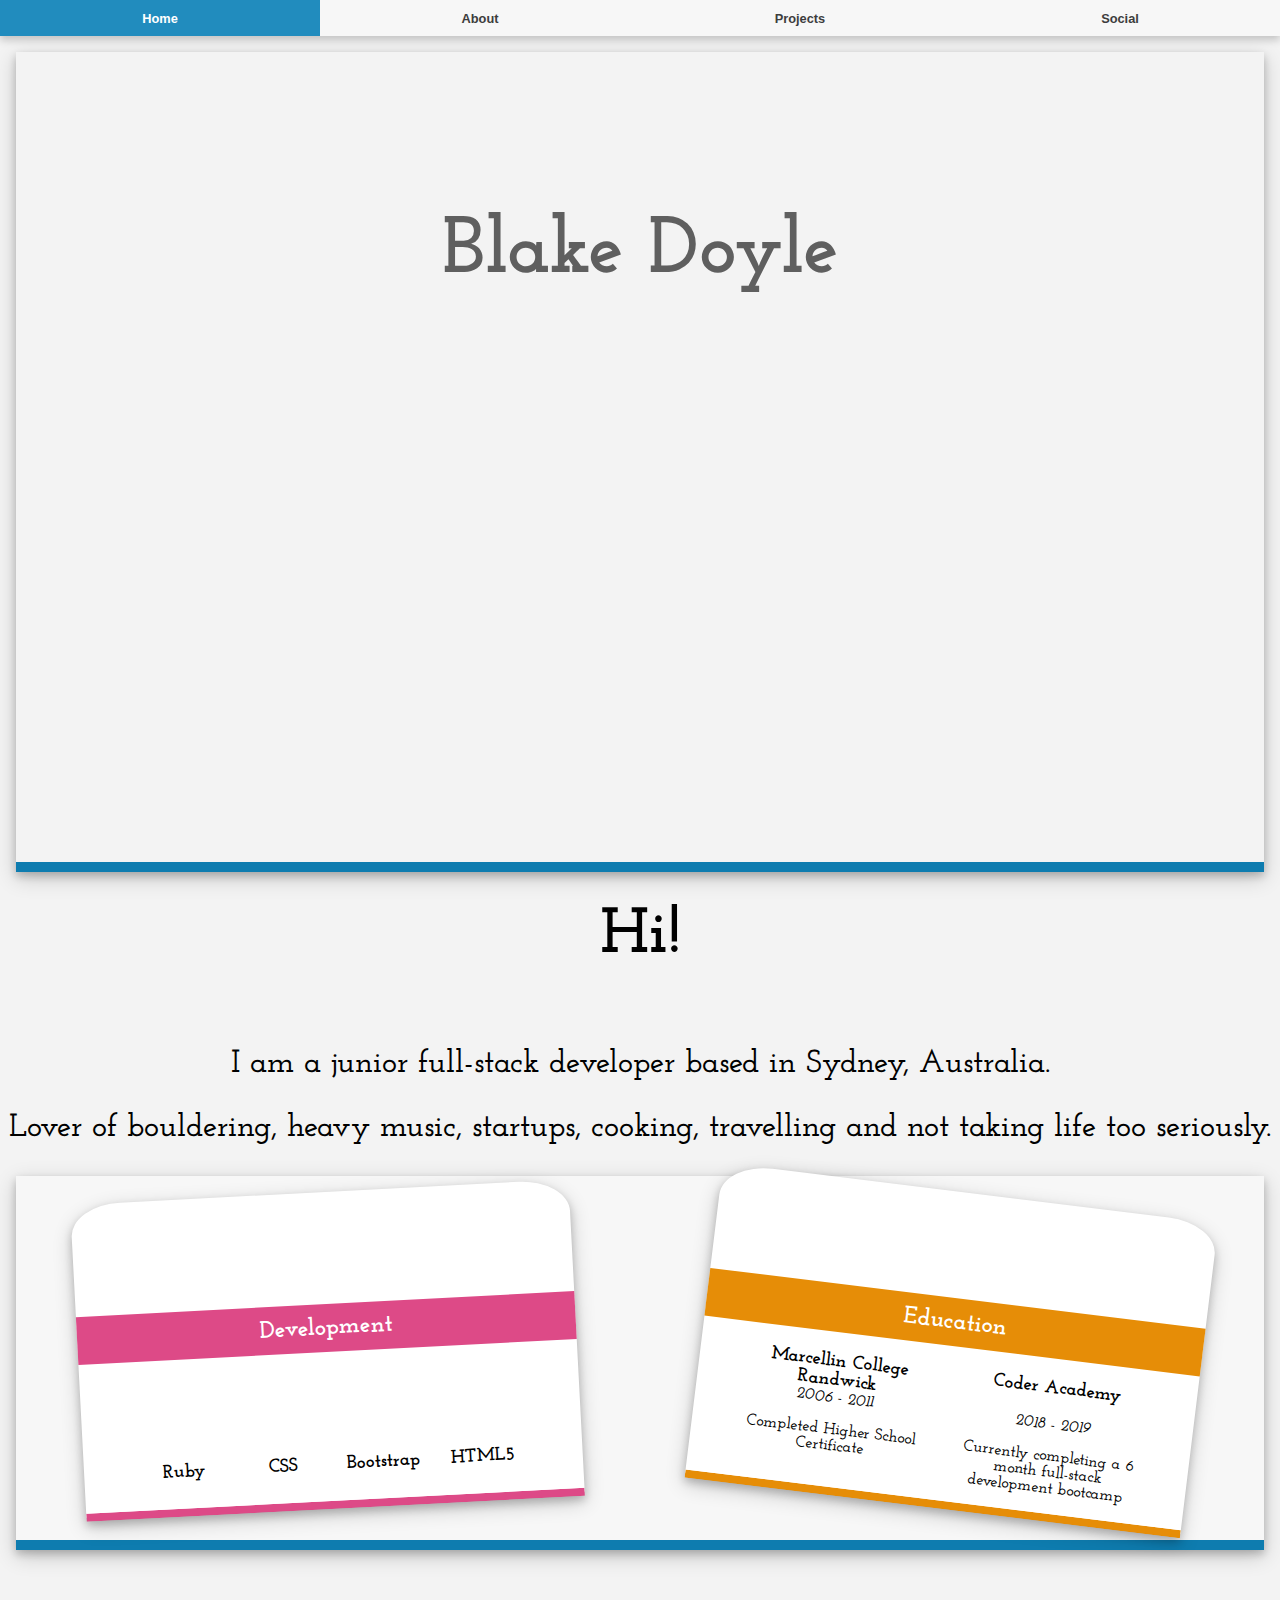
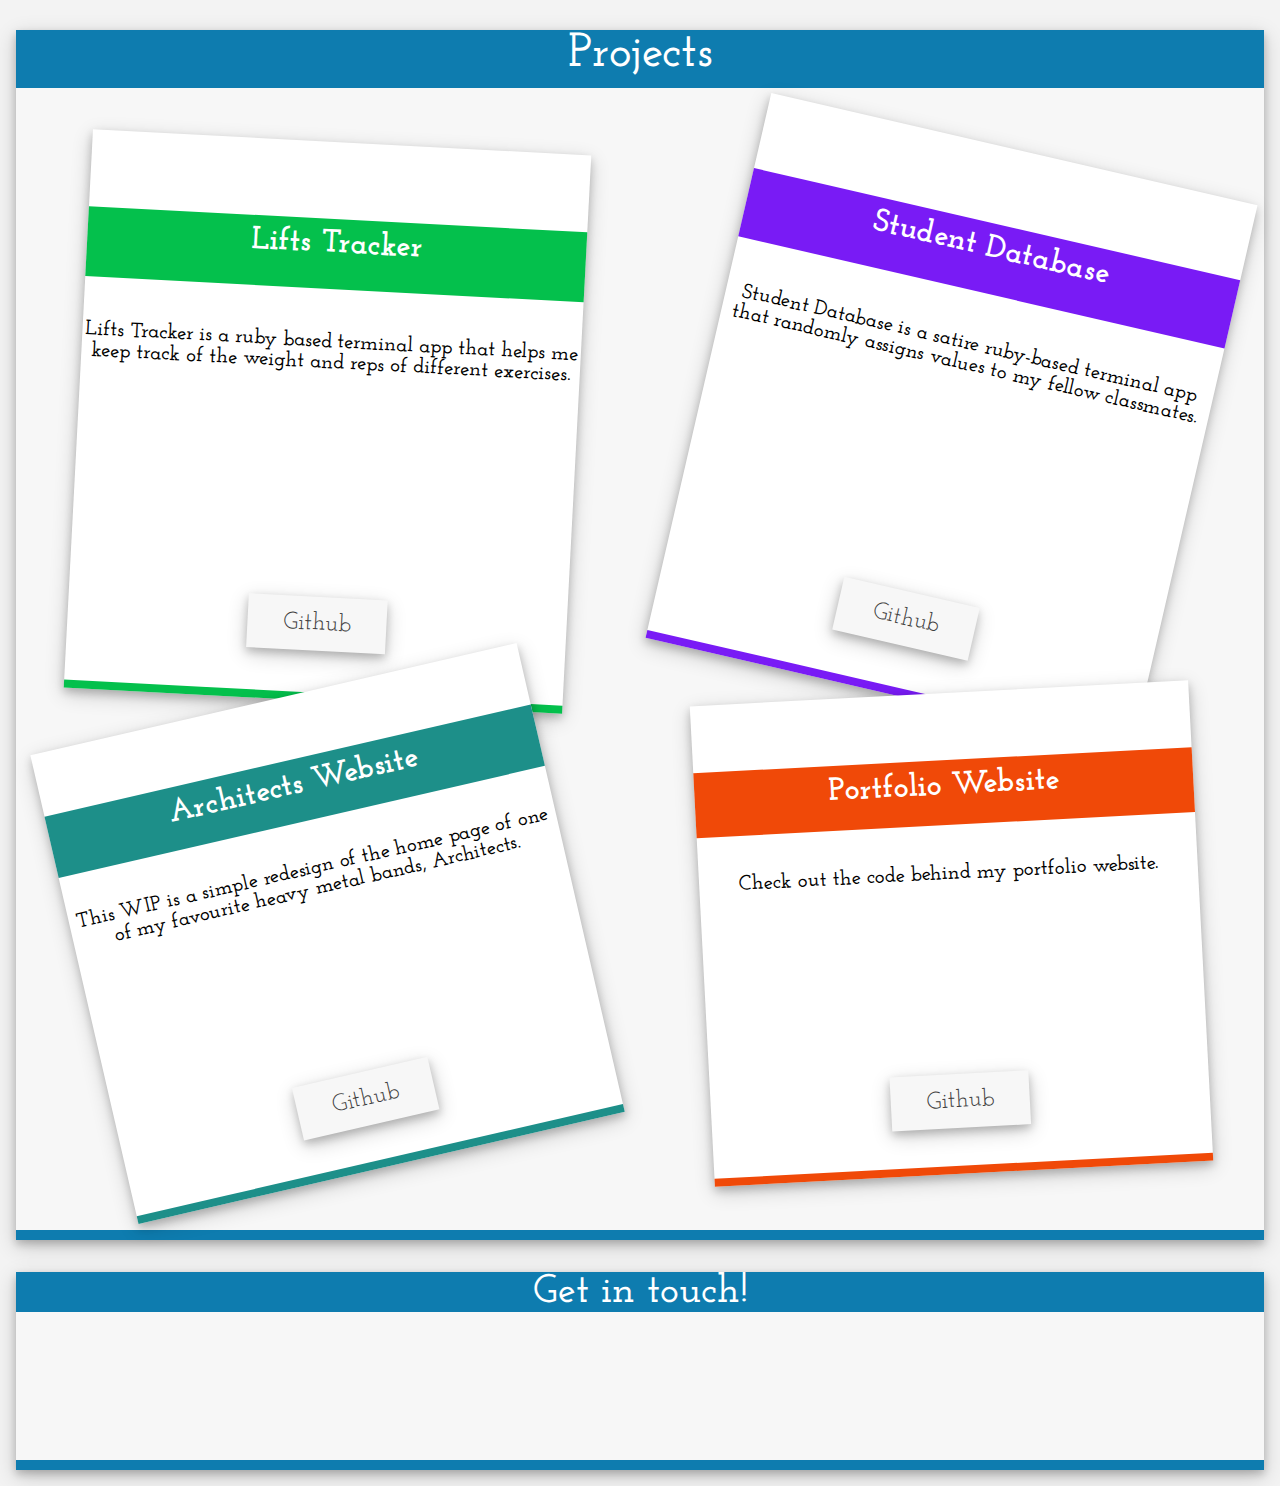
==== src/index.html @ c5b55622 "place things in correct folder" ====
<!DOCTYPE html>
<html>
<head>
    <meta charset="utf-8" />
    <meta http-equiv="X-UA-Compatible" content="IE=edge">
    <title>Blake Doyle</title>
    <meta name="viewport" content="width=device-width, initial-scale=1">
    <link rel="stylesheet" type="text/css" href="https://necolas.github.io/normalize.css/latest/normalize.css">
    <link rel="stylesheet" type="text/css" media="screen" href="main.css" />
</head>
<body>

    <nav>
        <div class="menu">
            <ul class="menu-content">
                <a href="#" class="navbar"><li>Home</li></a>
                <a href="#aboutscroll" class="navbar"><li>About</li></a>
                <a href="#projectscroll" class="navbar"><li>Projects</li></a>
                <a href="#social" class="navbar"><li>Social</li></a>
            </ul>
        </div>
    </nav>
    <section class="hero">
        <p><strong>Blake Doyle</strong></p>
    </section>
    <div id="aboutscroll"></div>
    <section id="quote">
        <p><strong>Hi!</strong> </p>
        <img src="images/headshot.png" alt="">
        <p>I am a junior full-stack developer based in Sydney, Australia.</p>
        <p>Lover of bouldering, heavy music, startups, cooking, travelling and not taking life too seriously.</p>
    </section>
        <div class="about">
            <div id="development" class="aboutsection">
                <img class="pushpin" src="images/push-pin.png" alt="">
                <img id="devicon" src="images/skills.png" alt="">
                <h2>Development</h2>
                <img id="rubyicon" class="codeicon" src="images/008-gem.png" alt="">
                <h3 id="ruby" class="codetitle">Ruby</h3>
                <img id="htmlicon" class="codeicon" src="images/006-logo.png" alt="">
                <h3 id="html" class="codetitle">HTML5</h3>
                <img id="cssicon" class="codeicon" src="images/007-css.png" alt="">
                <h3 id="css" class="codetitle">CSS</h3>
                <img id="bootstrapicon" class="codeicon" src="images/bootstrap.png" alt="">
                <h3 id="bootstrap" class="codetitle">Bootstrap</h3>
            </div>
            <div id="education" class="aboutsection">
                <img class="pushpin" src="images/push-pin.png" alt="">
                <img id="eduicon" src="images/books.png" alt="">
                <h2>Education</h2>
                <h3 id="marcellin" class="edutitle">Marcellin College Randwick</h3>
                <p id="marcellinabout" class="edupara"><em>2006 - 2011</em><br><br>Completed Higher School Certificate</p>
                <h3 id="coder" class="edutitle">Coder Academy</h3>
                <p id="coderabout" class="edupara"><em>2018 - 2019</em><br><br>Currently completing a 6 month full-stack development bootcamp</p>
            </div>
        </div>
    </section>
    <div id="projectscroll"></div>
    <section class="work">
        <h1>Projects</h1>
        <div id="project1" class="projects">
            <img class="pushpin" src="images/push-pin.png" alt="">
            <h1>Lifts Tracker</h1>
            <p>Lifts Tracker is a ruby based terminal app that helps me keep track of the weight and reps of different exercises.</p>
            <img class="image1" src="images/liftsmain.png" alt="">
            <img class="image2" src="images/lifts3.png" alt="">
            <a href="https://github.com/ImBlakeDoyle/Lifts-Tracker" class="button" target="_blank">Github</a>
        </div>
        <div id="project2" class="projects">
            <img class="pushpin" src="images/push-pin.png" alt="">
            <h1>Student Database</h1>
            <p>Student Database is a satire ruby-based terminal app that randomly assigns values to my fellow classmates.</p>
            <img class="image1" src="images/database1.png" alt="">
            <img class="image2" src="images/database2.png" alt="">
            <a href="https://github.com/ImBlakeDoyle/terminal_app" class="button" target="_blank">Github</a>
        </div>
        <div id="project3" class="projects">
                <img class="pushpin" src="images/push-pin.png" alt="">
                <h1>Architects Website</h1>
                <p>This WIP is a simple redesign of the home page of one of my favourite heavy metal bands, Architects.</p>
                <img class="image1" src="images/architects.png" alt="">
                <a href="https://github.com/ImBlakeDoyle/architects" class="button" target="_blank">Github</a>
        </div>
        <div id="project4" class="projects">
                <img class="pushpin" src="images/push-pin.png" alt="">
                <h1>Portfolio Website</h1>
                <p>Check out the code behind my portfolio website.</p>
                <img class="image1" src="images/portfolio.png" alt="">
                <a href="https://github.com/ImBlakeDoyle/portfolio" class="button" target="_blank">Github</a>
        </div>
    </section>
    <section id="social">
        <h1>Get in touch!</h1>
        <a id="emaillink" class="sociallink" href="mailto:blake.doyle@hotmail.com.au"><img src="images/email.png" id="emailicon" class="socialicon" alt=""></a>
        <a id="linkedlink" class="sociallink" href="https://www.linkedin.com/in/blake-doyle-3ab81316b/" target="_blank"><img id="linkedicon"src="images/009-linkedin.png" class="socialicon" alt=""></a>
        <a id="gitlink" class="sociallink" href="https://github.com/ImBlakeDoyle" target="_blank"><img id="giticon"src="images/github.png" class="socialicon" alt=""></a>
        <a id="twitterlink" class="sociallink" href="http://www.twitter.com" target="_blank"><img id="twittericon"src="images/002-twitter.png" class="socialicon" alt=""></a>
    </section>
</body>
</html>
---- src/main.css ----
@import url('https://fonts.googleapis.com/css?family=Josefin+Slab:600,700');

/* Standard page settings */
body, html{
    margin: 0;
    font-family: 'Josefin Slab';
    font-weight: 600;
    background-color:rgb(243, 243, 243);
    scroll-behavior: smooth;
}

/* Nav bar START */
nav{
    position: sticky;
    top: 0;
    font-family: Arial;
    font-size: 1em;
    z-index: 99;
}

/* Nav bar animation START */
@keyframes slide-in-top {
    0% {
        -webkit-transform: translateY(-1000px);
                transform: translateY(-1000px);
        opacity: 0;
    }
    100% {
        -webkit-transform: translateY(0);
                transform: translateY(0);
        opacity: 1;
    }
}
/*Nav bar animation END  */

/* Nav bar alignment settings START*/
.menu-content{
    list-style-type: none;
    padding: 0;
    margin: 0;
    display: flex;
    flex-direction: row;
    align-items: center;
    justify-content: space-evenly;
    animation: slide-in-top 1s cubic-bezier(0.250, 0.460, 0.450, 0.940) both;
    box-shadow: 0 4px 8px 0 rgba(0, 0, 0, 0.2);
}
.menu-content a{
    display: flex;
    align-items: center;
    justify-content: space-evenly;
    text-decoration: none;
    color: rgb(61, 61, 61);
    width: 25%;
    text-align: center;
    font-size: 0.8em;
}
/* Nav bar alignment settings END */

.navbar{
    height: 4vh;
    background-color: #f7f7f7;
}
.navbar:hover{
    background-color:rgb(33, 140, 190);
    color: white;
}
/* Nav bar END */

p{
    font-size: 2em;
}
h1{
    font-family: 'Josefin Slab';
    font-weight: 600;
}

/* Hero section START */
.hero{
    margin: 1em;
    height: 90vh;
    background-image: url("images/herobg.jpg");
    background-position: center;
    background-repeat: no-repeat;
    border-bottom: solid 10px rgb(14, 124, 175);
    box-shadow: 0 4px 8px 0 rgba(0, 0, 0, 0.2), 0 6px 20px 0 rgba(0, 0, 0, 0.19);
}

.hero p{
    margin: 0;
    text-align: center;
    color: rgb(95, 95, 95);
    padding-top: 2em;
    font-size: 5em;
}
/* Hero section END */

/* About me section START */
#quote {
    text-align: center;
}
#quote p strong{
    font-size: 2em;
}
#quote img{
    height: 400px;
}
/* About container START */
.about {
    display: grid;
    grid-template-columns: 1fr 1fr;
    grid-template-rows: 1fr;
    background-color: #f7f7f7;
    margin: 1em;
    margin-top: 2em;
    justify-items: center;
    font-size: 1em;
    border-bottom: solid 10px rgb(14, 124, 175);
    box-shadow: 0 4px 8px 0 rgba(0, 0, 0, 0.2), 0 6px 20px 0 rgba(0, 0, 0, 0.19);
}
/* About container END */

/* Standard grid settings*/
.aboutsection{
    display: grid;
    grid-template-columns: 1fr 2fr 2fr 2fr 2fr 1fr;
    margin-top: 1em;
    height: 85%;
    width: 70%;
    background-color: white;
    border-top-left-radius: 10%;
    border-top-right-radius: 10%;
    box-shadow: 0 4px 8px 0 rgba(0, 0, 0, 0.2), 0 6px 20px 0 rgba(0, 0, 0, 0.19);
}

/* Development settings */
#development{
    display: grid;
    grid-template-rows: 1fr 5fr 3fr 1fr 4fr 2fr 1fr;
    border-bottom: solid 8px rgb(221, 74, 135);
    transform:rotate(-3deg);
}

/* Education settings */
#education{
    grid-template-rows: 1fr 5fr 3fr 1fr 2fr 4fr 1fr;
    border-bottom: solid 8px rgb(230, 141, 7);
    transform: rotate(7deg);
}

/* h2 settings for about section */
.aboutsection h2{
    grid-column: 1 / 7;
    grid-row: 3 / 4;
    font-size: 1.5em;
    text-align: center;
    margin-top: 0;
    align-self: center;
    margin-bottom: 0;
    background-color:rgb(221, 74, 135);
    padding: 0.5em;
    color: white;  
}

/* Hover effect for development and education */
#development:hover, #education:hover{
    transform:rotate(0deg);
    transform: scale(1.2, 1.2);
    box-shadow: 0 8px 16px 0 rgba(0, 0, 0, 0.2), 0 6px 20px 0 rgba(0, 0, 0, 0.19);
    z-index: 98;
}
#development:hover .pushpin, #education:hover .pushpin{
    display: none;
}

/* Education colour */
#education h2{
    background-color: rgb(230, 141, 7);
}

/* Main icons for development and education sections */
#devicon, #eduicon{
    grid-column: 3 / 5;
    grid-row: 2 / 3;
    height: 90%;
    align-self: center;
    justify-self: center;
}
#eduicon{
    height: 80%;
}

/* Pushpin settings */
.pushpin{
    grid-row: 1 / 2;
    grid-column: 3 / 5;
    height: 200%;
    justify-self: center;
    margin-bottom: 0.5em;
    align-self: end;
    transform: rotate(-7deg);
}
#education .pushpin{
    transform: rotate(-55deg);
}

/* Development coding language icon settings START */
.codeicon{
    grid-row: 5 / 6;
    height: 80%;
    padding-top: 1em;
    align-self: center;
    justify-self: center;
}
#rubyicon{
    grid-column: 2 / 3;
}
#htmlicon{
    grid-column: 5 / 6;
}
#cssicon{
    grid-column: 3 / 4;
}
#bootstrapicon{
    grid-column: 4 / 5;
}
/* Development coding language icon settings END */

/* Text for each development language settings START */
.codetitle{
    grid-row: 6 / 7;
    margin: 0;
    align-self: center;
    text-align: center;
}
#ruby{
    grid-column: 2 / 3;
}
#html{
    grid-column: 5 / 6;
}
#css{
    grid-column: 3 / 4;
}

#bootstrap{
    grid-column: 4 / 5;
}
/* Text for each development language settings END */

/* Education section START */
.edutitle{
    grid-row: 5 / 6;
    justify-self: end;
    text-align: center;
    margin: 0;
    width: 90%;
}

/* Marcellin column setting */
#marcellin{
    grid-column: 2 / 4;
    justify-self: start;
}

/* Coder academy column setting */
#coder{
    grid-column: 4 / 6;
}

/* Standard Marcellin & coder paragraph settings */
.edupara{
    font-size: 1em;
    grid-row: 6 / 7;
    margin: 0;
    text-align: center;
    width: 90%;  
}

/* Marcellin paragraph */
#marcellinabout{
    grid-column: 2 / 4;
    justify-self: start;
}

/* Coder Academy paragraph */
#coderabout{
    grid-column: 4 / 6;
    justify-self: end;
}
/* Education section END */

/* Project section START*/
/* Container START */
.work{
    display: grid;
    grid-template-columns: 1fr 1fr;
    grid-template-rows: 1fr 7fr 6fr;
    height:95em;
    background-color: #f7f7f7;
    margin: 5em 1em 1em 1em;
    padding-bottom: 5em;
    justify-items: center;
    font-size: 1em;
    border-bottom: solid 10px rgb(14, 124, 175);
    box-shadow: 0 4px 8px 0 rgba(0, 0, 0, 0.2), 0 6px 20px 0 rgba(0, 0, 0, 0.19);
}
.work h1{
    grid-column: 1 / 3;
    font-size: 3em;
    text-align: center;
    margin-bottom: 0;
    background-color: rgb(14, 124, 175);
    width: 100%;
    color: white;
    height: 60%;
    margin-top: 0;
    margin-bottom: 1em;
}
/* Container END */

/* Standard project class START */
.projects{
    display: grid;
    grid-template-columns: 1fr;
    grid-auto-rows: auto;
    margin-top: 1em;
    height: 100%;
    width: 85%;
    background-color: white;
    box-shadow: 0 4px 8px 0 rgba(0, 0, 0, 0.2), 0 6px 20px 0 rgba(0, 0, 0, 0.19);
}
.projects h1{
    grid-row: 2 / 3;
    margin: 0;
    font-size: 2em;
    width: 100%;
    height: 60%;
    justify-self: center;
    padding-top: 0.3em;
    color: white;
    font-weight: 700;
}
.projects p{
    grid-row: 3 / 4;
    font-size: 1.3em;
    margin: 0.5em 1em 0 1em;
    text-align: center;
    justify-self: center;
    width: 100%;
}
.image1{
    grid-row: 4 / 5;
    width: 90%;
    justify-self: center;
}
.image2{
    grid-row: 5 / 6;
    width: 90%;
    justify-self: center;
}
.button{
    grid-row: 6 / 7;
    background-color: #f7f7f7;
    color: rgb(61, 61, 61);
    box-shadow: 0 4px 8px 0 rgba(0, 0, 0, 0.2), 0 6px 20px 0 rgba(0, 0, 0, 0.19);
    border: none;
    padding: 15px 32px;
    text-align: center;
    text-decoration: none;
    margin: 0.5em;
    width: 15%;
    justify-self: center;
    align-self: center;
    font-size: 2em;
    font-weight: 400;
}
.button:hover{
    background-color:rgb(37, 149, 201);
    color: white;
}
/* Standard project class END */

/* Project class push pin */
.projects .pushpin{
    grid-row: 1 / 2;
    grid-column: 1 / 2;
    height: 90%;
    margin-bottom: 1em;
}
.projects:hover .pushpin{
    display: none;
}
/* Make project straight and zoomed slightly on hover */
#project1:hover, #project2:hover, #project3:hover, #project4:hover{
    transform:rotate(0deg);
    transform:scale(1.1, 1.1);
    box-shadow: 0 8px 16px 0 rgba(0, 0, 0, 0.2), 0 6px 20px 0 rgba(0, 0, 0, 0.19);
    z-index: 98;
}
/* Project 1 START */
#project1 {
    grid-column: 1 / 2;
    border-bottom: solid 8px rgb(4, 192, 76);
    transform:rotate(3deg);
}
#project1 .pushpin{
    transform: rotate(-65deg);
}
#project1 h1{
    background-color: rgb(4, 192, 76);
}
/* Project 1 END */

/* Project 2 START */
#project2 {
    grid-column: 2 / 3;
    border-bottom: solid 8px rgb(121, 27, 245);
    transform:rotate(13deg);
}
#project2 .pushpin{
    transform: rotate(-15deg);
    height: 150%;
}
#project2 h1{
    background-color: rgb(121, 27, 245);
}
/* Project 2 END */

/* Project 3 START */
#project3 {
    grid-column: 1 / 2;
    grid-row: 3 / 4;
    border-bottom: solid 8px rgb(29, 143, 137);
    transform:rotate(-13deg);
}
#project3 h1{
    background-color: rgb(29, 143, 137);
}
#project3 .pushpin{
    transform: rotate(-45deg);
    height: 150%;
}
/* Project 3 END */

/* Project 4 START */
#project4 {
    grid-column: 2 / 3;
    grid-row: 3 / 4;
    border-bottom: solid 8px rgb(240, 73, 8);
    transform:rotate(-3deg);
}
#project4 .pushpin{
    transform: rotate(-20deg);
    height: 150%;
}
#project4 h1{
    background-color: rgb(240, 73, 8);  
}
/* Project 4 END */
/* Project section END */

/* Social section */
#social{
    display: grid;
    grid-template-columns: 1fr 1fr 1fr 1fr 1fr 1fr;
    grid-template-rows: 1fr;
    grid-auto-flow: row;
    background-color: #f7f7f7;
    margin: 1em;
    margin-top: 2em;
    justify-items: center;
    font-size: 1em;
    border-bottom: solid 10px rgb(14, 124, 175);
    box-shadow: 0 4px 8px 0 rgba(0, 0, 0, 0.2), 0 6px 20px 0 rgba(0, 0, 0, 0.19);
}
#social h1{
    grid-column: 1 / 7;
    font-size: 2.5em;
    width: 100%;
    margin: 0;
    margin-bottom: 0.5em;
    background-color: rgb(14, 124, 175);
    color: white;
    text-align: center;
}
.socialicon{
    height: 100%
}
.sociallink{
    grid-row: 2 / 3;
    height: 6em;
    margin: 1em 0;
}
#emaillink{
    grid-column: 2 / 3;
}
#linkedlink{
    grid-column: 3 / 4;
}
#gitlink{
    grid-column: 4 / 5;
}
#twitterlink{
    grid-column: 5 / 6;
}

/* Responsive */ 
@media(max-width: 1500px){
    .work{
        height: 75em;
    }
}
@media(max-width: 1300px){
    #development, #education{
        width: 80%;
    }
    .work{
        height: 70em;
    }
    .projects{
        width: 80%;
    }
    .projects .pushpin{
        height: 80%;
    }
    #project2 .pushpin, #project3 .pushpin, #project4 .pushpin{
        height: 100%;
    }
    .button{
        font-size: 1.5em;
    }
    #project1:hover, #project2:hover, #project3:hover, #project4:hover{
        transform: scale(1.3, 1.3);
    }
}
@media(max-width: 1200px){
    .aboutsection{
        width: 90%;
    }
    #education p{
        font-size: 0.9em;
    }
}
@media(max-width: 1100px){
    #quote{
        font-size: 0.75em;
    }
    .about{
        display: grid;
        grid-template-columns: 1fr;
        grid-template-rows: 1fr 1fr; 
        /* height: 100%; */
    }
    #development{
        grid-row: 1 / 2;
        grid-column: 1 / 3;
        width: 60%
    }
    #education{
        grid-row: 2 / 3;
        grid-column: 1 / 3;
        width: 60%;
    }
    #devicon{
        height: 100%;
        margin: 0;
    }
    h1{
        font-size: 0.5em;
    }
    .work{
        height: 200em;
        grid-template-rows: 1fr 7fr 7fr 7fr 7fr;
    }
    #project1{
        grid-row: 2 / 3;
        grid-column: 1 / 3;
    }
    #project2{
        grid-row: 3 / 4;
        grid-column: 1 / 3;
    }
    #project3{
        grid-row: 4 / 5;
        grid-column: 1 / 3;
    }
    #project4{
        grid-row: 5 / 6;
        grid-column: 1 / 3;
    }
    #project1:hover, #project2:hover, #project3:hover, #project4:hover{
        transform: scale(1.1, 1.1);
    }
}
@media(max-width: 800px){
    .work{
        height: 140em;
    }
    .projects .pushpin{
        height: 200%;
    }
    #project2 .pushpin, #project3 .pushpin, #project4 .pushpin{
        height: 190%;
    }
}
@media(max-width: 650px){
    .about{
        height: 50em;
    }
    .work{
        height: 130em;
    }
    .pushpin{
        height: 150%;
    }
    .projects .pushpin{
        height: 150%;
    }
    #project2 .pushpin, #project3 .pushpin, #project4 .pushpin{
        height: 130%;
    }
    #social img{
        height: 80%;
    }
    .button{
        font-size: 1.2em;
    }
    #education{
        width: 80%;
    }
    #development{
        width: 80%;
    }
}
@media(max-width: 500px){
    .about{
        height: 50em;
    }
    #social img{
        height: 60%;
    }  
    .work{
        height: 100em;
    } 
    .projects p{
        font-size: 1em;
    }
    #education{
        width: 90%;
        transform: rotate(4deg);
        height: 25em;
    }
    #development{
        width: 90%;
    }
    .aboutsection h3{
        font-size: 1em;
    }
    .button{
        font-size: 1em;
    }
}
@media(max-width: 400px){
    .work{
        height: 95em;
    }
    #education h3{
        font-size: 0.9em;
    }
    #eduicon{
        height: 60%;
    }
    #social img{
        height: 40%;
    } 
    #quote img{
        height: 200px;
    }
    #education h3, #development h3{
        font-size: 0.75em;
    }
    .projects h1{
        font-size: 1em;
    }
    #social{
        height: 8em;
    }
    .codeicon{
        height: 3em;
    }
}
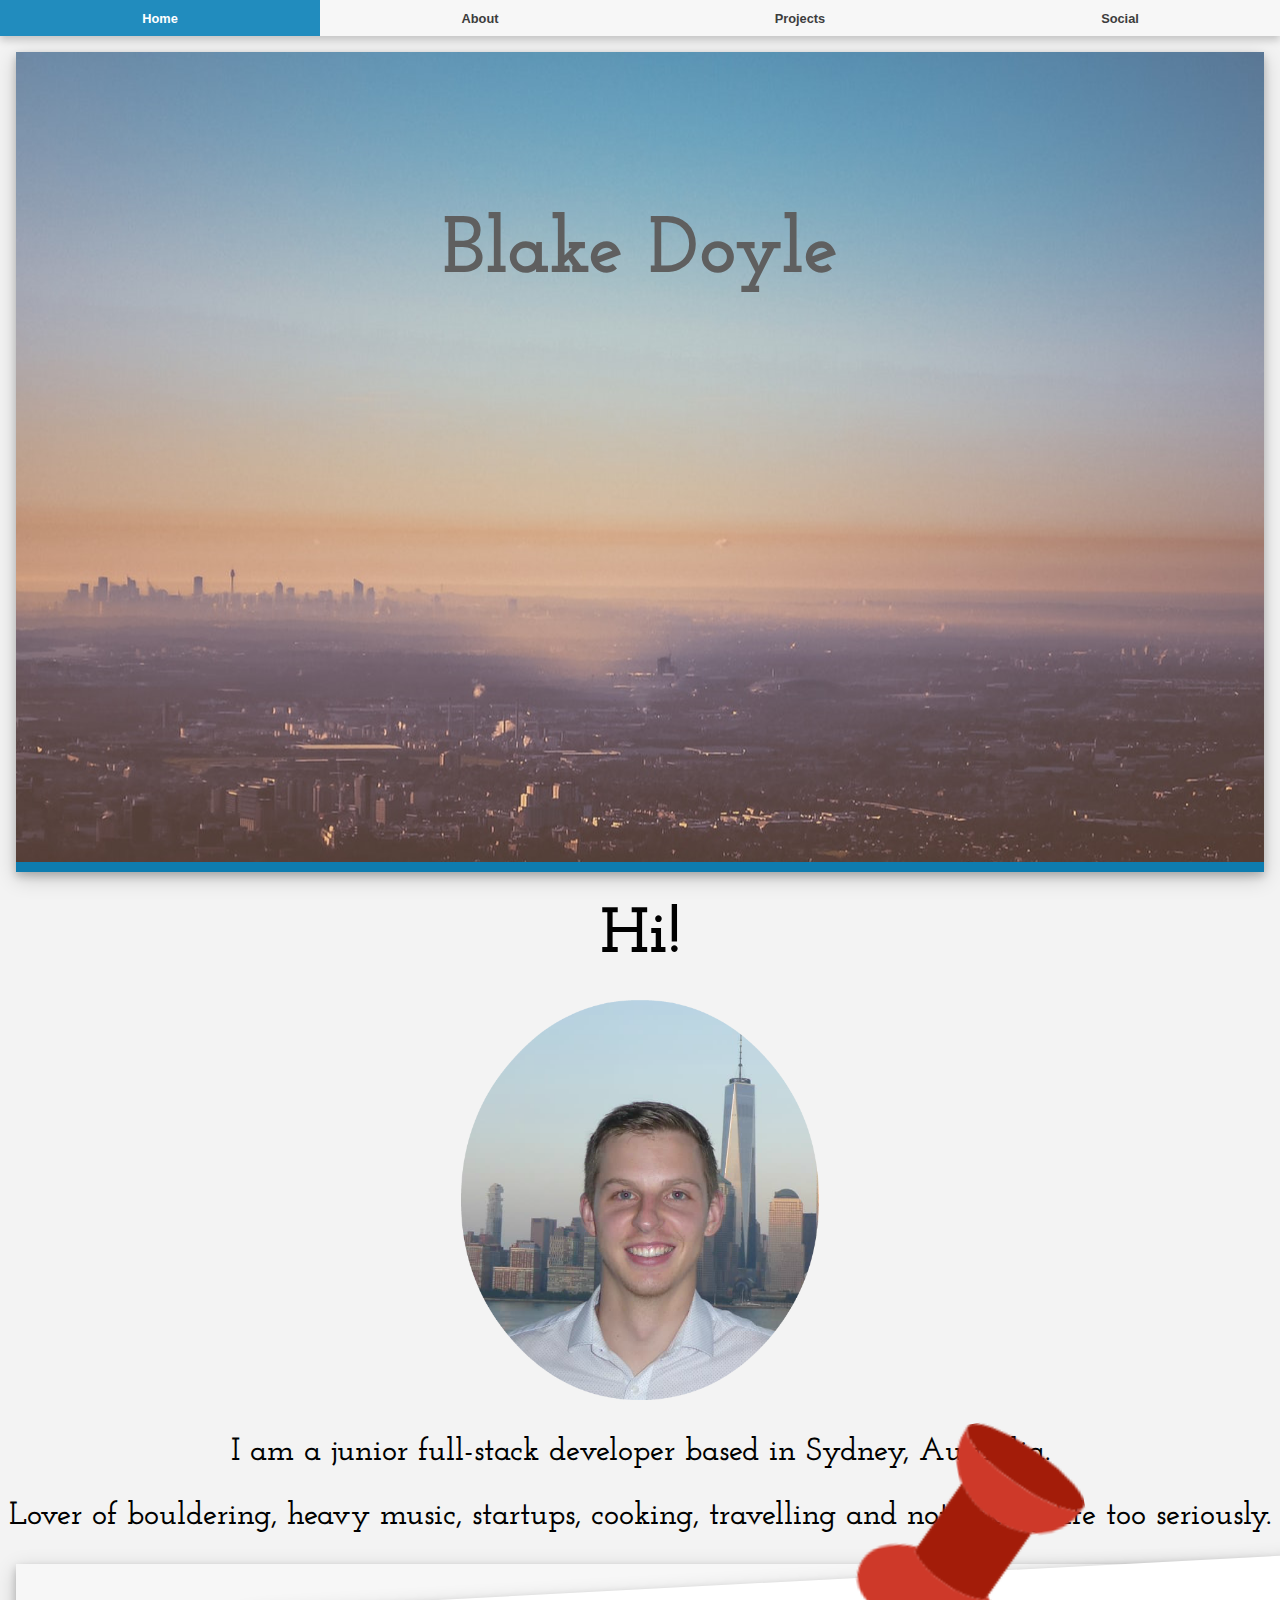
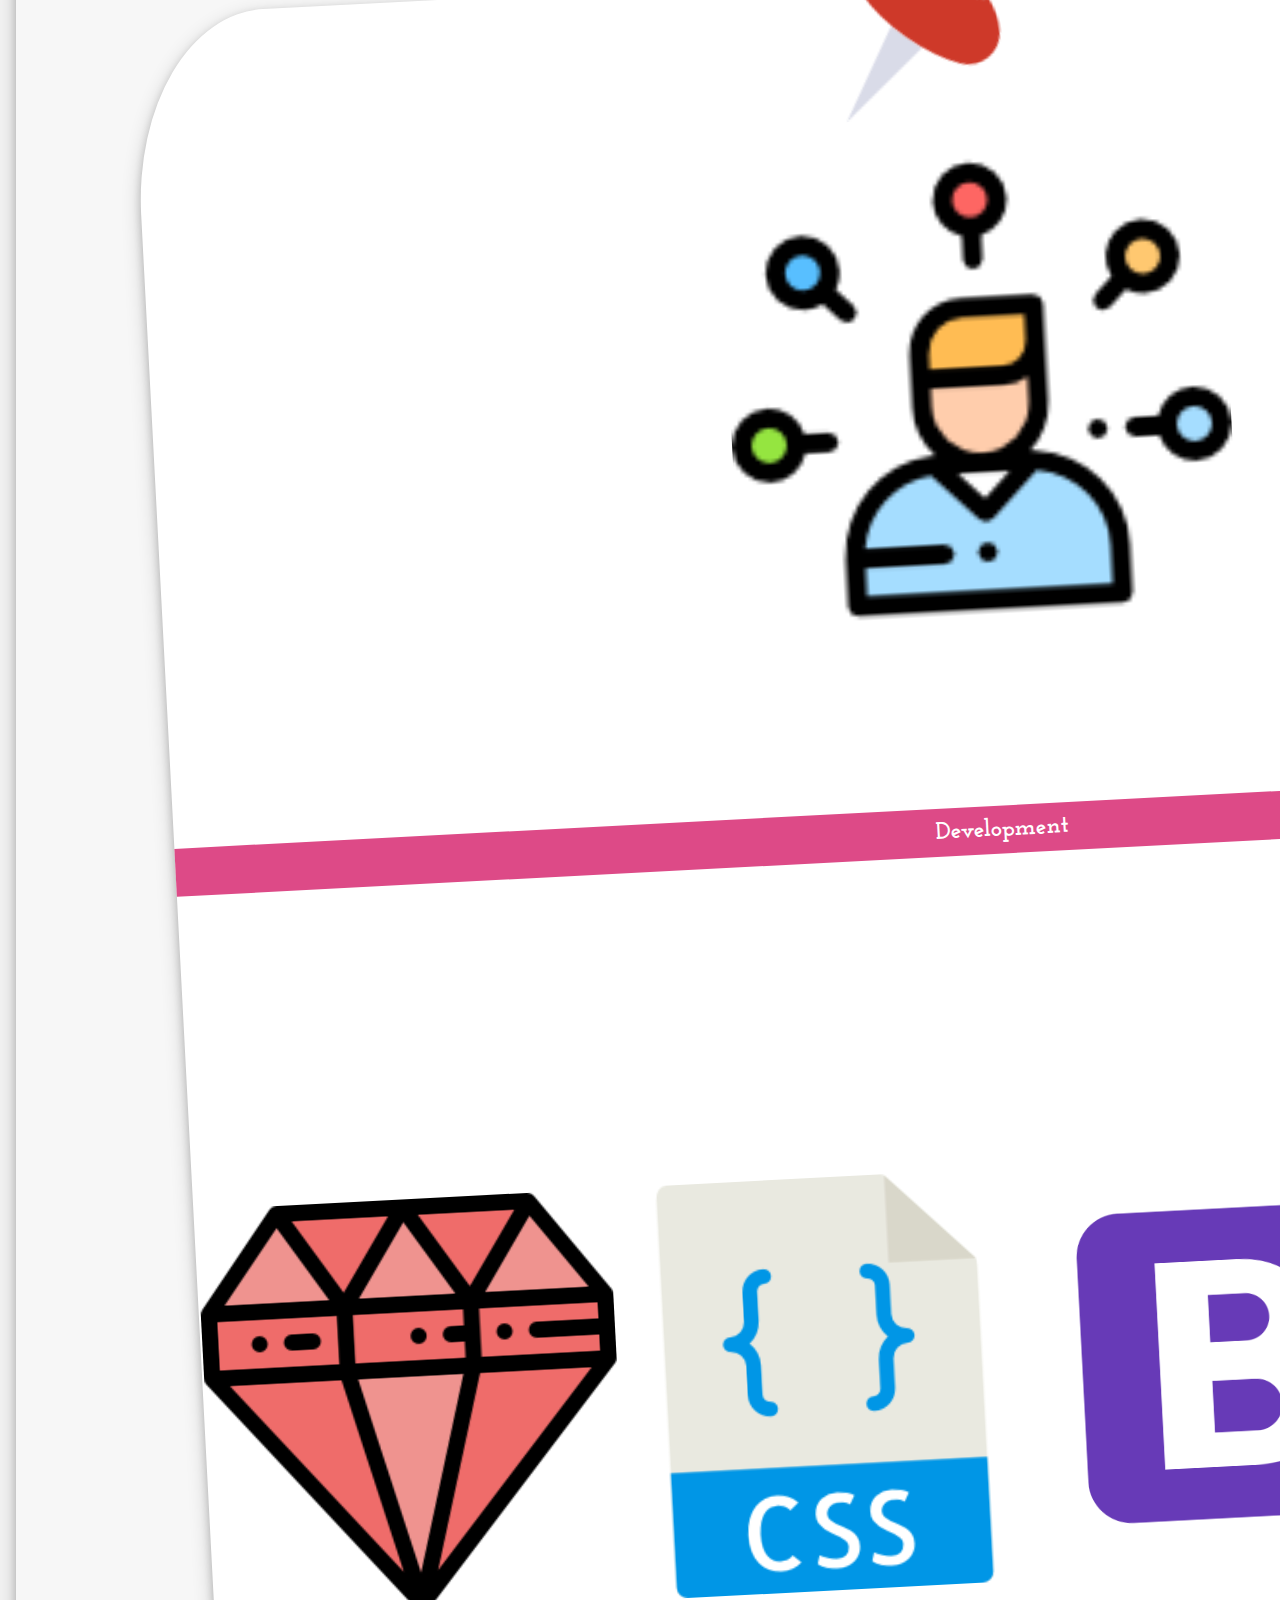
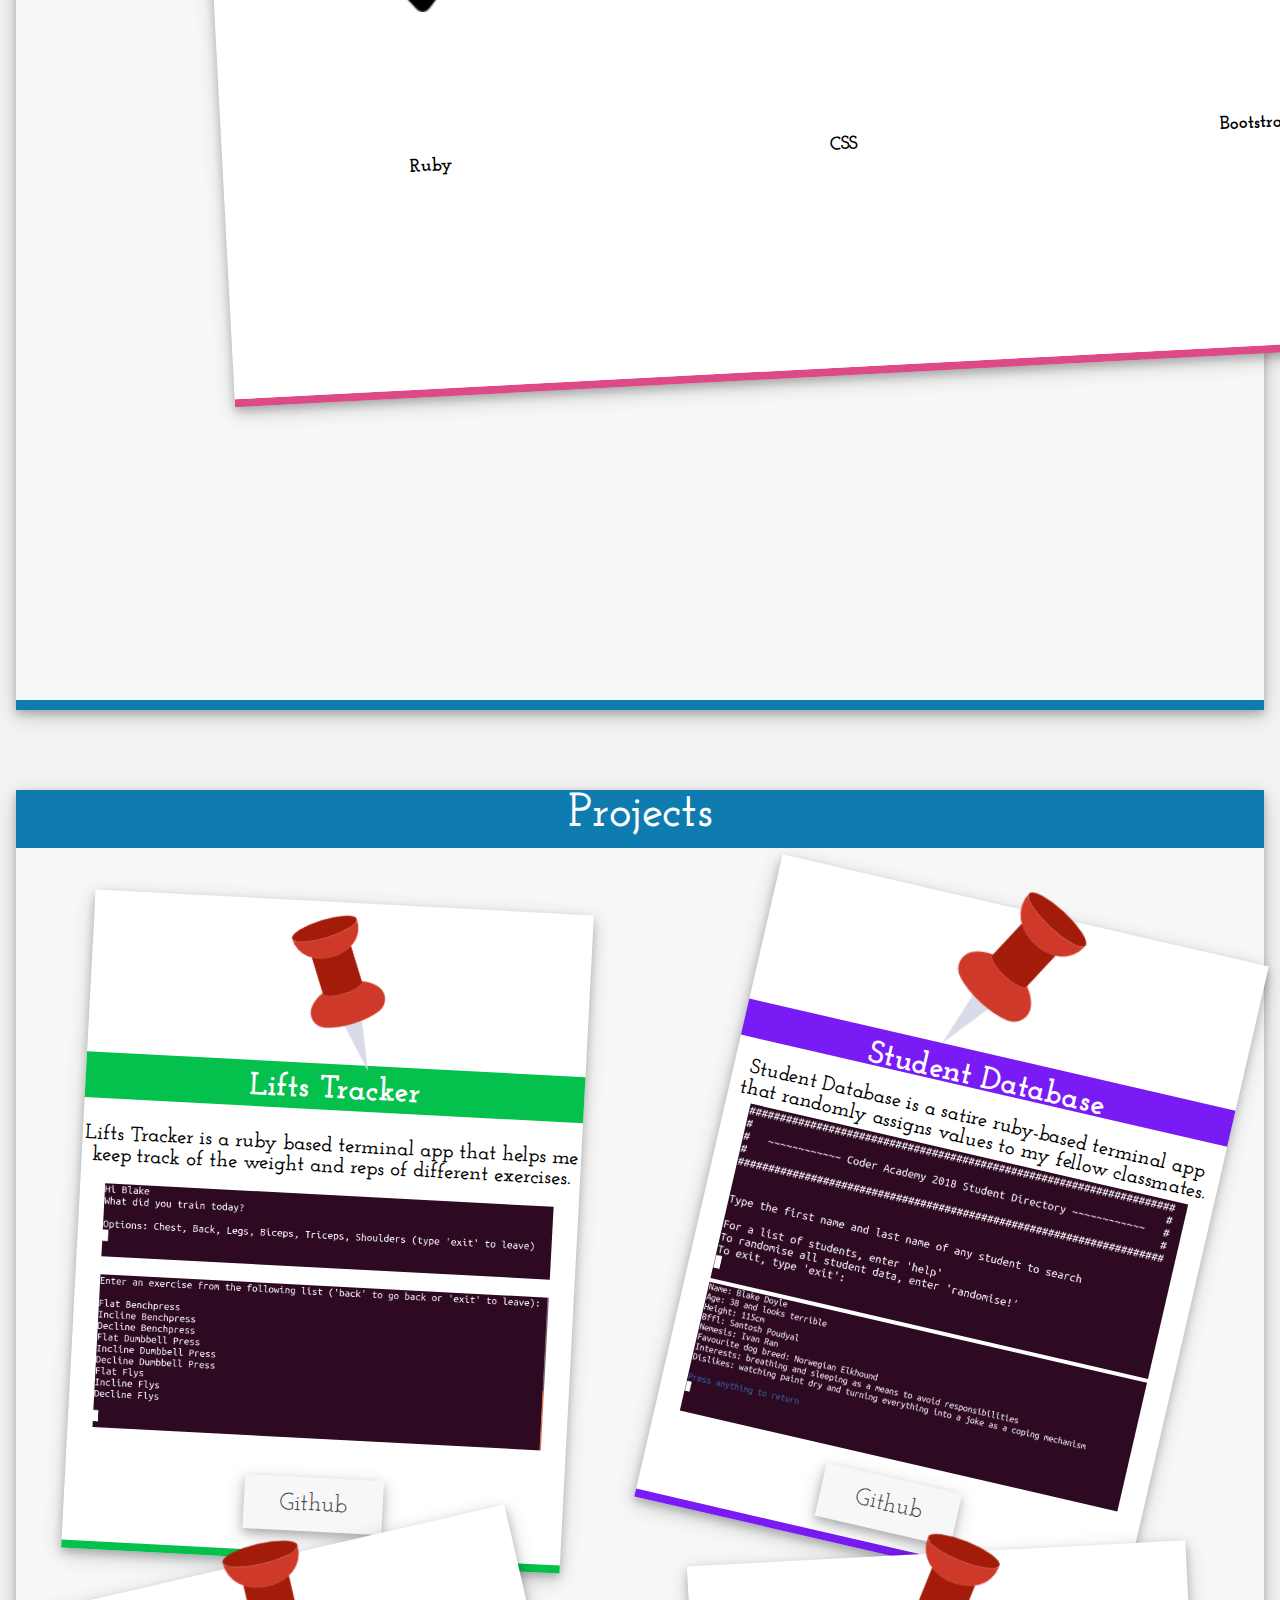
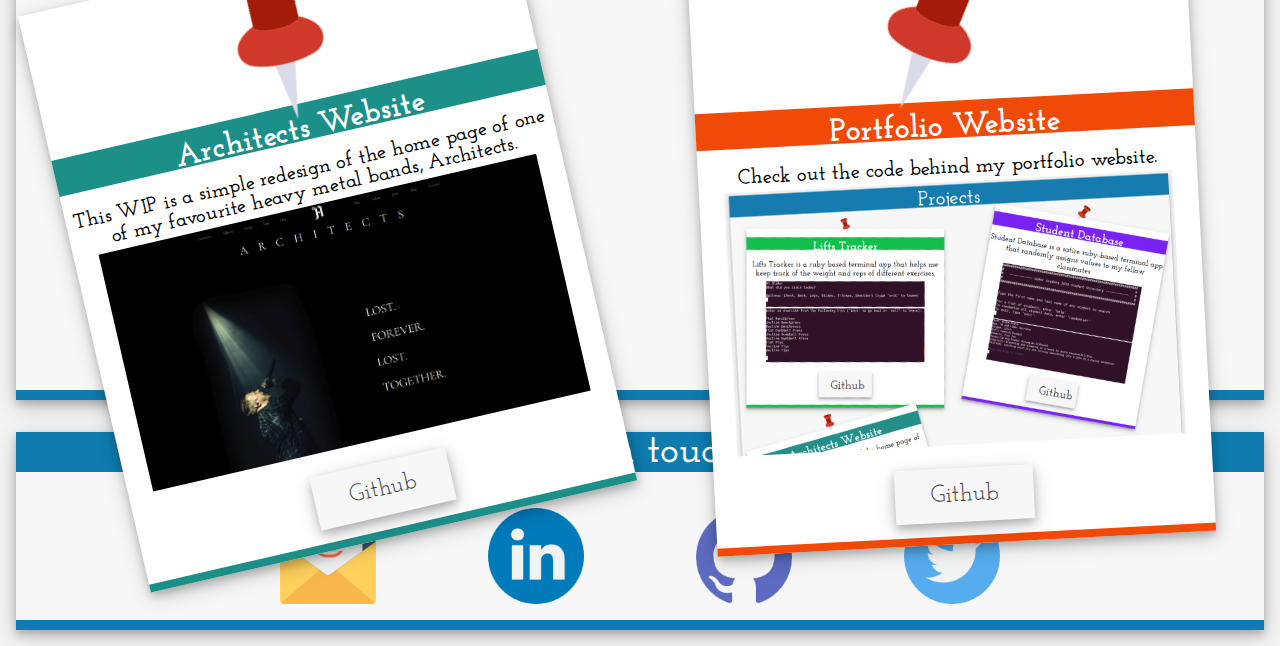
==== commit 442709e4: "final fixes" ====
--- a/src/index.html
+++ b/src/index.html
@@ -10,91 +10,106 @@
 </head>
 <body>
 
-    <nav>
-        <div class="menu">
-            <ul class="menu-content">
-                <a href="#" class="navbar"><li>Home</li></a>
-                <a href="#aboutscroll" class="navbar"><li>About</li></a>
-                <a href="#projectscroll" class="navbar"><li>Projects</li></a>
-                <a href="#social" class="navbar"><li>Social</li></a>
-            </ul>
-        </div>
-    </nav>
-    <section class="hero">
-        <p><strong>Blake Doyle</strong></p>
-    </section>
-    <div id="aboutscroll"></div>
-    <section id="quote">
-        <p><strong>Hi!</strong> </p>
-        <img src="images/headshot.png" alt="">
-        <p>I am a junior full-stack developer based in Sydney, Australia.</p>
-        <p>Lover of bouldering, heavy music, startups, cooking, travelling and not taking life too seriously.</p>
-    </section>
-        <div class="about">
-            <div id="development" class="aboutsection">
-                <img class="pushpin" src="images/push-pin.png" alt="">
-                <img id="devicon" src="images/skills.png" alt="">
-                <h2>Development</h2>
-                <img id="rubyicon" class="codeicon" src="images/008-gem.png" alt="">
-                <h3 id="ruby" class="codetitle">Ruby</h3>
-                <img id="htmlicon" class="codeicon" src="images/006-logo.png" alt="">
-                <h3 id="html" class="codetitle">HTML5</h3>
-                <img id="cssicon" class="codeicon" src="images/007-css.png" alt="">
-                <h3 id="css" class="codetitle">CSS</h3>
-                <img id="bootstrapicon" class="codeicon" src="images/bootstrap.png" alt="">
-                <h3 id="bootstrap" class="codetitle">Bootstrap</h3>
-            </div>
-            <div id="education" class="aboutsection">
-                <img class="pushpin" src="images/push-pin.png" alt="">
-                <img id="eduicon" src="images/books.png" alt="">
-                <h2>Education</h2>
-                <h3 id="marcellin" class="edutitle">Marcellin College Randwick</h3>
-                <p id="marcellinabout" class="edupara"><em>2006 - 2011</em><br><br>Completed Higher School Certificate</p>
-                <h3 id="coder" class="edutitle">Coder Academy</h3>
-                <p id="coderabout" class="edupara"><em>2018 - 2019</em><br><br>Currently completing a 6 month full-stack development bootcamp</p>
-            </div>
-        </div>
-    </section>
-    <div id="projectscroll"></div>
-    <section class="work">
-        <h1>Projects</h1>
-        <div id="project1" class="projects">
-            <img class="pushpin" src="images/push-pin.png" alt="">
-            <h1>Lifts Tracker</h1>
-            <p>Lifts Tracker is a ruby based terminal app that helps me keep track of the weight and reps of different exercises.</p>
-            <img class="image1" src="images/liftsmain.png" alt="">
-            <img class="image2" src="images/lifts3.png" alt="">
-            <a href="https://github.com/ImBlakeDoyle/Lifts-Tracker" class="button" target="_blank">Github</a>
-        </div>
-        <div id="project2" class="projects">
-            <img class="pushpin" src="images/push-pin.png" alt="">
-            <h1>Student Database</h1>
-            <p>Student Database is a satire ruby-based terminal app that randomly assigns values to my fellow classmates.</p>
-            <img class="image1" src="images/database1.png" alt="">
-            <img class="image2" src="images/database2.png" alt="">
-            <a href="https://github.com/ImBlakeDoyle/terminal_app" class="button" target="_blank">Github</a>
-        </div>
-        <div id="project3" class="projects">
-                <img class="pushpin" src="images/push-pin.png" alt="">
-                <h1>Architects Website</h1>
-                <p>This WIP is a simple redesign of the home page of one of my favourite heavy metal bands, Architects.</p>
-                <img class="image1" src="images/architects.png" alt="">
-                <a href="https://github.com/ImBlakeDoyle/architects" class="button" target="_blank">Github</a>
-        </div>
-        <div id="project4" class="projects">
-                <img class="pushpin" src="images/push-pin.png" alt="">
-                <h1>Portfolio Website</h1>
-                <p>Check out the code behind my portfolio website.</p>
-                <img class="image1" src="images/portfolio.png" alt="">
-                <a href="https://github.com/ImBlakeDoyle/portfolio" class="button" target="_blank">Github</a>
-        </div>
-    </section>
-    <section id="social">
-        <h1>Get in touch!</h1>
-        <a id="emaillink" class="sociallink" href="mailto:blake.doyle@hotmail.com.au"><img src="images/email.png" id="emailicon" class="socialicon" alt=""></a>
-        <a id="linkedlink" class="sociallink" href="https://www.linkedin.com/in/blake-doyle-3ab81316b/" target="_blank"><img id="linkedicon"src="images/009-linkedin.png" class="socialicon" alt=""></a>
-        <a id="gitlink" class="sociallink" href="https://github.com/ImBlakeDoyle" target="_blank"><img id="giticon"src="images/github.png" class="socialicon" alt=""></a>
-        <a id="twitterlink" class="sociallink" href="http://www.twitter.com" target="_blank"><img id="twittericon"src="images/002-twitter.png" class="socialicon" alt=""></a>
-    </section>
+<!-- Nav bar content -->
+<nav>
+    <div class="menu">
+        <ul class="menu-content">
+            <a href="#" class="navbar"><li>Home</li></a>
+            <a href="#quote" class="navbar"><li>About</li></a>
+            <a href="#projectscroll" class="navbar"><li>Projects</li></a>
+            <a href="#social" class="navbar"><li>Social</li></a>
+        </ul>
+    </div>
+</nav>
+
+<!-- Name on hero image -->
+<section class="hero">
+    <p><strong>Blake Doyle</strong></p>
+</section>
+
+<!-- My headshot/quote section -->
+<section id="quote">
+    <p><strong>Hi!</strong> </p>
+    <img src="../images/headshot.png" alt="">
+    <p>I am a junior full-stack developer based in Sydney, Australia.</p>
+    <p>Lover of bouldering, heavy music, startups, cooking, travelling and not taking life too seriously.</p>
+</section>
+
+<!-- Development/education section -->
+<div class="about">
+    <!-- Development section -->
+    <div id="development" class="aboutsection">
+        <img class="pushpin" src="../images/push-pin.png" alt="">
+        <img id="devicon" src="../images/skills.png" alt="">
+        <h2>Development</h2>
+        <img id="rubyicon" class="codeicon" src="../images/008-gem.png" alt="">
+        <h3 id="ruby" class="codetitle">Ruby</h3>
+        <img id="htmlicon" class="codeicon" src="../images/006-logo.png" alt="">
+        <h3 id="html" class="codetitle">HTML5</h3>
+        <img id="cssicon" class="codeicon" src="../images/007-css.png" alt="">
+        <h3 id="css" class="codetitle">CSS</h3>
+        <img id="bootstrapicon" class="codeicon" src="../images/bootstrap.png" alt="">
+        <h3 id="bootstrap" class="codetitle">Bootstrap</h3>
+    </div>
+    <!-- Education section -->
+    <div id="education" class="aboutsection">
+        <img class="pushpin" src="../images/push-pin.png" alt="">
+        <img id="eduicon" src="../images/books.png" alt="">
+        <h2>Education</h2>
+        <h3 id="marcellin" class="edutitle">Marcellin College Randwick</h3>
+        <p id="marcellinabout" class="edupara"><em>2006 - 2011</em><br><br>Completed Higher School Certificate</p>
+        <h3 id="coder" class="edutitle">Coder Academy</h3>
+        <p id="coderabout" class="edupara"><em>2018 - 2019</em><br><br>Currently completing a 6 month full-stack development bootcamp</p>
+    </div>
+</div>
+
+<!-- Projects section -->
+<div id="projectscroll"></div>
+<section class="work">
+    <h1>Projects</h1>
+    <!-- Project 1 -->
+    <div id="project1" class="projects">
+        <img class="pushpin" src="../images/push-pin.png" alt="">
+        <h1>Lifts Tracker</h1>
+        <p>Lifts Tracker is a ruby based terminal app that helps me keep track of the weight and reps of different exercises.</p>
+        <img class="image1" src="../images/liftsmain.png" alt="">
+        <img class="image2" src="../images/lifts3.png" alt="">
+        <a href="https://github.com/ImBlakeDoyle/Lifts-Tracker" class="button" target="_blank">Github</a>
+    </div>
+    <!-- Project 2 -->
+    <div id="project2" class="projects">
+        <img class="pushpin" src="../images/push-pin.png" alt="">
+        <h1>Student Database</h1>
+        <p>Student Database is a satire ruby-based terminal app that randomly assigns values to my fellow classmates.</p>
+        <img class="image1" src="../images/database1.png" alt="">
+        <img class="image2" src="../images/database2.png" alt="">
+        <a href="https://github.com/ImBlakeDoyle/terminal_app" class="button" target="_blank">Github</a>
+    </div>
+    <!-- Project 3 -->
+    <div id="project3" class="projects">
+            <img class="pushpin" src="../images/push-pin.png" alt="">
+            <h1>Architects Website</h1>
+            <p>This WIP is a simple redesign of the home page of one of my favourite heavy metal bands, Architects.</p>
+            <img class="image1" src="../images/architects.png" alt="">
+            <a href="https://github.com/ImBlakeDoyle/architects" class="button" target="_blank">Github</a>
+    </div>
+    <!-- Project 4 -->
+    <div id="project4" class="projects">
+            <img class="pushpin" src="../images/push-pin.png" alt="">
+            <h1>Portfolio Website</h1>
+            <p>Check out the code behind my portfolio website.</p>
+            <img class="image1" src="../images/portfolio.png" alt="">
+            <a href="https://github.com/ImBlakeDoyle/portfolio" class="button" target="_blank">Github</a>
+    </div>
+</section>
+
+<!-- Social section -->
+<section id="social">
+    <h1>Get in touch!</h1>
+    <a id="emaillink" class="sociallink" href="mailto:blake.doyle@hotmail.com.au"><img src="../images/email.png" id="emailicon" class="socialicon" alt=""></a>
+    <a id="linkedlink" class="sociallink" href="https://www.linkedin.com/in/blake-doyle-3ab81316b/" target="_blank"><img id="linkedicon"src="../images/009-linkedin.png" class="socialicon" alt=""></a>
+    <a id="gitlink" class="sociallink" href="https://github.com/ImBlakeDoyle" target="_blank"><img id="giticon"src="../images/github.png" class="socialicon" alt=""></a>
+    <a id="twitterlink" class="sociallink" href="http://www.twitter.com" target="_blank"><img id="twittericon"src="../images/002-twitter.png" class="socialicon" alt=""></a>
+</section>
 </body>
 </html>--- a/src/main.css
+++ b/src/main.css
@@ -79,7 +79,7 @@
 .hero{
     margin: 1em;
     height: 90vh;
-    background-image: url("images/herobg.jpg");
+    background-image: url("../images/herobg.jpg");
     background-position: center;
     background-repeat: no-repeat;
     border-bottom: solid 10px rgb(14, 124, 175);
@@ -150,8 +150,7 @@
 
 /* h2 settings for about section */
 .aboutsection h2{
-    grid-column: 1 / 7;
-    grid-row: 3 / 4;
+    grid-area: 3 / 1 / 4 / 7;
     font-size: 1.5em;
     text-align: center;
     margin-top: 0;
@@ -180,8 +179,7 @@
 
 /* Main icons for development and education sections */
 #devicon, #eduicon{
-    grid-column: 3 / 5;
-    grid-row: 2 / 3;
+    grid-area: 2 / 3 / 3 / 5;
     height: 90%;
     align-self: center;
     justify-self: center;
@@ -192,8 +190,7 @@
 
 /* Pushpin settings */
 .pushpin{
-    grid-row: 1 / 2;
-    grid-column: 3 / 5;
+    grid-area: 1 / 3 / 2 / 5;
     height: 200%;
     justify-self: center;
     margin-bottom: 0.5em;
@@ -383,8 +380,7 @@
 
 /* Project class push pin */
 .projects .pushpin{
-    grid-row: 1 / 2;
-    grid-column: 1 / 2;
+    grid-area: 1 / 1 / 2 / 2;
     height: 90%;
     margin-bottom: 1em;
 }
@@ -429,8 +425,7 @@
 
 /* Project 3 START */
 #project3 {
-    grid-column: 1 / 2;
-    grid-row: 3 / 4;
+    grid-area: 3 / 1 / 4 / 2;
     border-bottom: solid 8px rgb(29, 143, 137);
     transform:rotate(-13deg);
 }
@@ -445,8 +440,7 @@
 
 /* Project 4 START */
 #project4 {
-    grid-column: 2 / 3;
-    grid-row: 3 / 4;
+    grid-area: 3 / 2 / 4 / 3;
     border-bottom: solid 8px rgb(240, 73, 8);
     transform:rotate(-3deg);
 }
@@ -550,16 +544,13 @@
         display: grid;
         grid-template-columns: 1fr;
         grid-template-rows: 1fr 1fr; 
-        /* height: 100%; */
     }
     #development{
-        grid-row: 1 / 2;
-        grid-column: 1 / 3;
+        grid-area: 1 / 1 / 2 / 3;
         width: 60%
     }
     #education{
-        grid-row: 2 / 3;
-        grid-column: 1 / 3;
+        grid-area: 2 / 1 / 3 / 3;
         width: 60%;
     }
     #devicon{
@@ -574,20 +565,16 @@
         grid-template-rows: 1fr 7fr 7fr 7fr 7fr;
     }
     #project1{
-        grid-row: 2 / 3;
-        grid-column: 1 / 3;
+        grid-area: 2 / 1 / 3 / 3;
     }
     #project2{
-        grid-row: 3 / 4;
-        grid-column: 1 / 3;
+        grid-area: 3 / 1 / 4 / 3;
     }
     #project3{
-        grid-row: 4 / 5;
-        grid-column: 1 / 3;
+        grid-area: 4 / 1 / 5 / 3;
     }
     #project4{
-        grid-row: 5 / 6;
-        grid-column: 1 / 3;
+        grid-area: 5 / 1 / 6 / 3;
     }
     #project1:hover, #project2:hover, #project3:hover, #project4:hover{
         transform: scale(1.1, 1.1);
